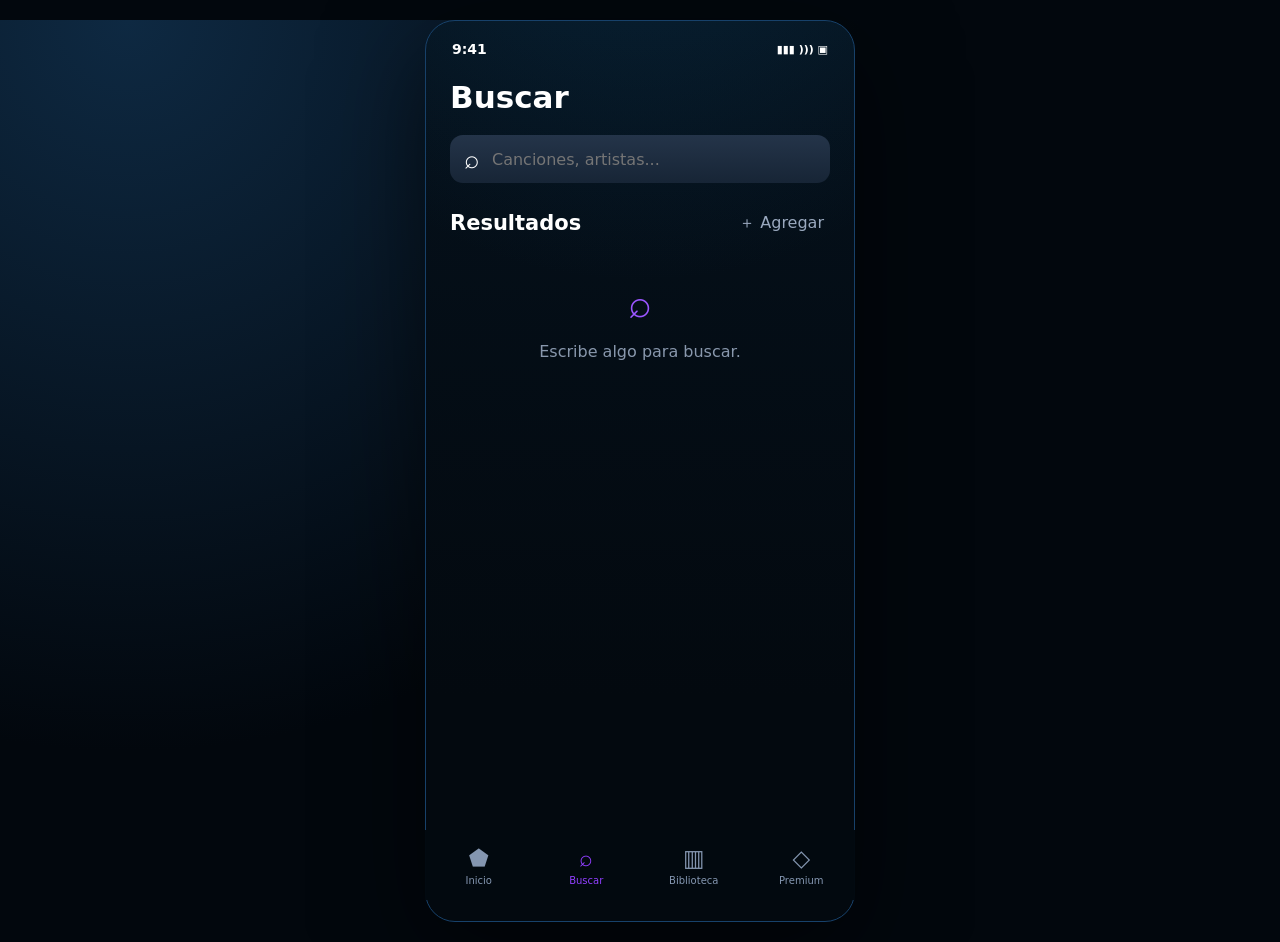
==== buscar.html @ e2c23f28 "Add files via upload" ====
<!DOCTYPE html>
<html lang="es">
<head>
  <meta charset="UTF-8">
  <meta name="viewport" content="width=device-width, initial-scale=1, viewport-fit=cover">
  <meta name="theme-color" content="#06111b">

  <link rel="manifest" href="manifest.json">
  <link rel="stylesheet" href="styles.css">

  <title>Buscar - Nova Music</title>
</head>

<body>

<main class="phone" data-page="search">

  <div class="status-bar">
    <span>9:41</span>
    <div class="status-icons">▮▮▮ ))) ▣</div>
  </div>

  <section class="view">

    <header class="page-header">
      <h1>Buscar</h1>
    </header>

    <div class="search-box">

      <span class="search-icon">⌕</span>

      <input
        id="searchInput"
        type="search"
        placeholder="Canciones, artistas..."
        autofocus
      >

    </div>

    <div class="section-header">

      <h2>Resultados</h2>

      <button data-action="add-music">
        ＋ Agregar
      </button>

    </div>

    <div
      id="searchResults"
      class="song-list">
    </div>

    <div
      id="searchEmpty"
      class="empty-state">

      <div class="empty-music">
        ⌕
      </div>

      <p>
        Escribe algo para buscar.
      </p>

    </div>

  </section>


  <div
    id="globalMiniPlayer"
    class="mini-player hidden">

    <div class="mini-cover">♫</div>

    <div class="mini-info">
      <strong id="miniTitle"></strong>
      <span id="miniArtist"></span>
    </div>

    <button id="miniPlayBtn">
      ▶
    </button>

    <a href="reproductor.html">
      ☷
    </a>

  </div>


  <nav class="bottom-nav">

    <a href="index.html"
       class="nav-button"
       data-page="home">

      <span>⬟</span>
      <small>Inicio</small>

    </a>

    <a href="buscar.html"
       class="nav-button"
       data-page="search">

      <span>⌕</span>
      <small>Buscar</small>

    </a>

    <a href="biblioteca.html"
       class="nav-button"
       data-page="library">

      <span>▥</span>
      <small>Biblioteca</small>

    </a>

    <a href="premium.html"
       class="nav-button"
       data-page="premium">

      <span>◇</span>
      <small>Premium</small>

    </a>

  </nav>


  <input
    id="fileInput"
    type="file"
    accept="audio/*"
    multiple
    hidden
  >

  <audio
    id="audio"
    preload="metadata">
  </audio>

</main>

<script src="app.js"></script>

</body>
</html>
---- styles.css ----
:root {

    --bg: #06101a;

    --panel: #111d2b;

    --panel2: #19283a;

    --text: #ffffff;

    --muted: #8998ad;

    --purple: #8e3fff;

    --purple2: #b34fff;

    --green: #16d887;

    --danger: #ff6678;

}


* {

    box-sizing: border-box;

}


html,
body {

    margin: 0;

    min-height: 100%;

    background: #02070d;

    color: white;

    font-family:

        Inter,
        system-ui,
        -apple-system,
        "Segoe UI",
        sans-serif;

}


body {

    background:

        radial-gradient(

            circle at 10% 0%,

            #0e2942,

            #02070d 50%

        );

}


a {

    text-decoration: none;

    color: inherit;

}


button,
input {

    font: inherit;

}


button {

    cursor: pointer;

}


/* APP */

.phone {

    width: 100%;

    max-width: 430px;

    min-height: 100vh;

    margin: auto;

    position: relative;

    background:

        radial-gradient(

            circle at 50% -20%,

            rgba(14, 70, 107, .35),

            transparent 40%

        ),

        linear-gradient(

            180deg,

            #05111c,

            #03090f 75%

        );

    overflow: hidden;

}


/* STATUS */

.status-bar {

    height: 44px;

    padding:

        calc(env(safe-area-inset-top) + 12px)

        26px

        0;

    display: flex;

    justify-content: space-between;

    align-items: center;

    font-weight: 800;

    font-size: 14px;

}


.status-icons {

    font-size: 11px;

}


/* VIEW */

.view {

    min-height: calc(100vh - 44px);

    padding:

        14px

        24px

        160px;

}


/* HEADER */

.home-header,
.page-header,
.section-header,
.player-header,
.player-info,
.time {

    display: flex;

    justify-content: space-between;

    align-items: center;

}


.home-header h1,
.page-header h1 {

    margin: 0;

    font-size: 31px;

}


.home-header p {

    margin: 3px 0 0;

    color: #98a8c0;

}


.settings-btn {

    font-size: 26px;

}


/* SEARCH */

.search-box {

    height: 48px;

    margin-top: 20px;

    padding: 0 14px;

    border-radius: 13px;

    display: flex;

    align-items: center;

    gap: 10px;

    background:

        linear-gradient(

            #243449,

            #172536

        );

}


.search-box input {

    flex: 1;

    border: 0;

    outline: 0;

    background: transparent;

    color: white;

}


.fake-search {

    color: #9babc2;

    font-size: 13px;

}


.search-icon {

    font-size: 26px;

}


/* CATEGORIES */

.categories {

    display: grid;

    grid-template-columns:

        repeat(5, 1fr);

    gap: 8px;

    margin-top: 20px;

}


.category {

    text-align: center;

    font-size: 10px;

}


.category-icon {

    width: 48px;

    height: 48px;

    margin:

        0 auto 8px;

    display: grid;

    place-items: center;

    border-radius: 50%;

    background: #1c2634;

    font-size: 21px;

}


.category-icon.purple {

    background:

        linear-gradient(

            135deg,

            #7135ff,

            #ad45ff

        );

}


/* SECTIONS */

.section-header {

    margin-top: 28px;

}


.section-header h2 {

    margin: 0;

    font-size: 21px;

}


.section-header a,
.section-header button {

    border: 0;

    background: none;

    color: #9aa9bf;

}


/* CARDS */

.mix-container {

    display: flex;

    gap: 11px;

    overflow-x: auto;

    margin-top: 13px;

    scrollbar-width: none;

}


.mix-container::-webkit-scrollbar {

    display: none;

}


.mix-card {

    min-width: 145px;

    width: 145px;

    height: 190px;

    position: relative;

    overflow: hidden;

    border-radius: 10px;

}


.mix1 {

    background:

        linear-gradient(

            #d84f98,

            #4b245a,

            #151424

        );

}


.mix2 {

    background:

        linear-gradient(

            140deg,

            #321574,

            #d0159d,

            #121322

        );

}


.mix3 {

    background:

        linear-gradient(

            #0864a0,

            #143e74,

            #071927

        );

}


.mix-overlay {

    position: absolute;

    left: 0;

    right: 0;

    bottom: 0;

    padding:

        30px

        10px

        12px;

    background:

        linear-gradient(

            transparent,

            rgba(0,0,0,.95)

        );

}


.mix-overlay h3 {

    margin: 0;

}


.mix-overlay p {

    font-size: 11px;

}


/* SONGS */

.song-list {

    margin-top: 10px;

}


.song-item {

    display: grid;

    grid-template-columns:

        48px

        1fr

        36px;

    gap: 12px;

    align-items: center;

    padding: 8px 0;

}


.song-cover {

    width: 48px;

    height: 48px;

    border-radius: 6px;

    display: grid;

    place-items: center;

    background:

        linear-gradient(

            145deg,

            #ee315f,

            #351563

        );

}


.song-info {

    min-width: 0;

}


.song-info strong,
.song-info span {

    display: block;

    overflow: hidden;

    white-space: nowrap;

    text-overflow: ellipsis;

}


.song-info span {

    margin-top: 4px;

    color: #8798b1;

    font-size: 12px;

}


.song-more {

    border: 0;

    background: transparent;

    color: #889ab5;

    font-size: 20px;

}


/* EMPTY */

.empty-state {

    padding: 35px 0;

    text-align: center;

    color: #8998ad;

}


.empty-state.hidden,
.hidden {

    display: none !important;

}


.empty-music {

    color: #9b56ff;

    font-size: 40px;

}


.empty-state button {

    padding: 11px 16px;

    border: 0;

    border-radius: 12px;

    color: white;

    background:

        linear-gradient(

            135deg,

            #7738ff,

            #aa42ff

        );

}


/* NAV */

.bottom-nav {

    position: fixed;

    left: 50%;

    bottom: 0;

    transform:

        translateX(-50%);

    width:

        min(100%, 430px);

    height: 70px;

    display: grid;

    grid-template-columns:

        repeat(4,1fr);

    background:

        rgba(

            3,
            10,
            16,
            .98

        );

    z-index: 20;

}


.nav-button {

    display: flex;

    flex-direction: column;

    align-items: center;

    justify-content: center;

    color: #8496b0;

    gap: 4px;

}


.nav-button span {

    font-size: 23px;

}


.nav-button small {

    font-size: 10px;

}


.nav-button.active {

    color: #913fff;

}


/* MINI PLAYER */

.mini-player {

    position: fixed;

    left: 50%;

    bottom: 69px;

    transform:

        translateX(-50%);

    width:

        min(

            calc(100% - 20px),

            410px

        );

    height: 63px;

    display: grid;

    grid-template-columns:

        46px

        1fr

        36px

        36px;

    gap: 9px;

    align-items: center;

    padding:

        8px 10px;

    border-radius:

        15px 15px 0 0;

    background:

        rgba(

            17,
            29,
            41,
            .97

        );

    z-index: 19;

}


.mini-cover {

    width: 46px;

    height: 46px;

    display: grid;

    place-items: center;

    border-radius: 5px;

    background:

        linear-gradient(

            #e42d65,

            #35124f

        );

}


.mini-info {

    min-width: 0;

}


.mini-info strong,
.mini-info span {

    display: block;

    white-space: nowrap;

    overflow: hidden;

    text-overflow: ellipsis;

}


.mini-info span {

    color: #8fa0b7;

    font-size: 11px;

}


.mini-player button {

    border: 0;

    background: transparent;

    color: white;

    font-size: 22px;

}


/* TABS */

.tabs {

    display: flex;

    gap: 10px;

    overflow-x: auto;

}


.tab {

    border: 0;

    border-radius: 22px;

    padding:

        9px 15px;

    color: white;

    background: #152231;

}


.tab.active {

    background:

        linear-gradient(

            135deg,

            #7a3cff,

            #a94cff

        );

}


/* PLAYER */

.player-header {

    text-align: center;

}


.player-header strong,
.player-header small {

    display: block;

}


.player-header small {

    color: #93a2b5;

}


.round-button {

    width: 42px;

    height: 42px;

    border: 0;

    border-radius: 50%;

    background: transparent;

    color: white;

    font-size: 28px;

}


.album-cover {

    width: 100%;

    aspect-ratio: 1;

    margin-top: 25px;

    display: grid;

    place-items: center;

    border-radius: 18px;

    background:

        radial-gradient(

            circle at 50% 20%,

            #e5579c,

            #48235a 40%,

            #0b1522 72%

        );

}


.album-note {

    color: #b963ff;

    font-size: 100px;

}


.player-info {

    margin-top: 23px;

}


.player-info h2 {

    margin: 0;

    font-size: 28px;

}


.player-info p {

    color: #93a3ba;

}


.favorite {

    border: 0;

    background: transparent;

    color: #16d887;

    font-size: 30px;

}


.seek {

    width: 100%;

    margin-top: 25px;

    accent-color: #9d48ff;

}


.time {

    color: #8797ac;

    font-size: 12px;

}


.player-controls {

    margin-top: 18px;

    display: grid;

    grid-template-columns:

        repeat(5,1fr);

    align-items: center;

}


.player-controls button {

    border: 0;

    background: none;

    color: white;

    font-size: 26px;

}


.main-play {

    width: 70px;

    height: 70px;

    border-radius: 50% !important;

    background: #182433 !important;

}


.delete-song {

    display: block;

    margin:

        35px auto;

    border: 0;

    border-radius: 11px;

    padding:

        11px 18px;

    color: #ff7385;

    background: #131e29;

}


/* FEATURE */

.feature-hero,
.premium-card {

    padding: 23px;

    border-radius: 22px;

    text-align: center;

    background:

        linear-gradient(

            145deg,

            #2c1c50,

            #101c2a

        );

}


.feature-icon {

    font-size: 55px;

}


.feature-hero p,
.premium-card p {

    color: #a7b6ca;

}


.feature-list {

    margin-top: 20px;

}


/* GENRES */

.genre-grid {

    display: grid;

    grid-template-columns:

        repeat(2,1fr);

    gap: 12px;

}


.genre-card {

    min-height: 100px;

    border: 0;

    border-radius: 16px;

    color: white;

    font-size: 17px;

    font-weight: bold;

    background:

        linear-gradient(

            135deg,

            #7135ff,

            #243d74

        );

}


/* PREMIUM */

.premium-card ul {

    padding: 0;

    list-style: none;

    text-align: left;

    line-height: 2;

}


.premium-badge {

    padding:

        6px 11px;

    border-radius: 20px;

    background: #9b45ff;

}


.primary-wide {

    width: 100%;

    padding: 13px;

    border: 0;

    border-radius: 12px;

    color: white;

    background:

        linear-gradient(

            135deg,

            #7135ff,

            #b34fff

        );

}


/* SETTINGS */

.settings-list {

    display: grid;

    gap: 12px;

}


.setting-row {

    width: 100%;

    padding: 16px;

    border: 0;

    border-radius: 16px;

    display: flex;

    align-items: center;

    justify-content: space-between;

    color: white;

    background: #101c29;

}


.setting-row div {

    text-align: left;

}


.setting-row span {

    display: block;

    margin-top: 4px;

    color: #8fa0b7;

    font-size: 12px;

}


.danger-row strong {

    color: #ff7182;

}


/* RESPONSIVE */

@media(max-width: 360px) {

    .view {

        padding-left: 16px;

        padding-right: 16px;

    }


    .category-icon {

        width: 42px;

        height: 42px;

    }


    .categories {

        gap: 3px;

    }

}


@media(min-width: 600px) {

    .phone {

        margin:

            20px auto;

        min-height: 850px;

        border:

            1px solid

            #17416a;

        border-radius: 30px;

        box-shadow:

            0 30px 100px

            rgba(0,0,0,.55);

    }

}
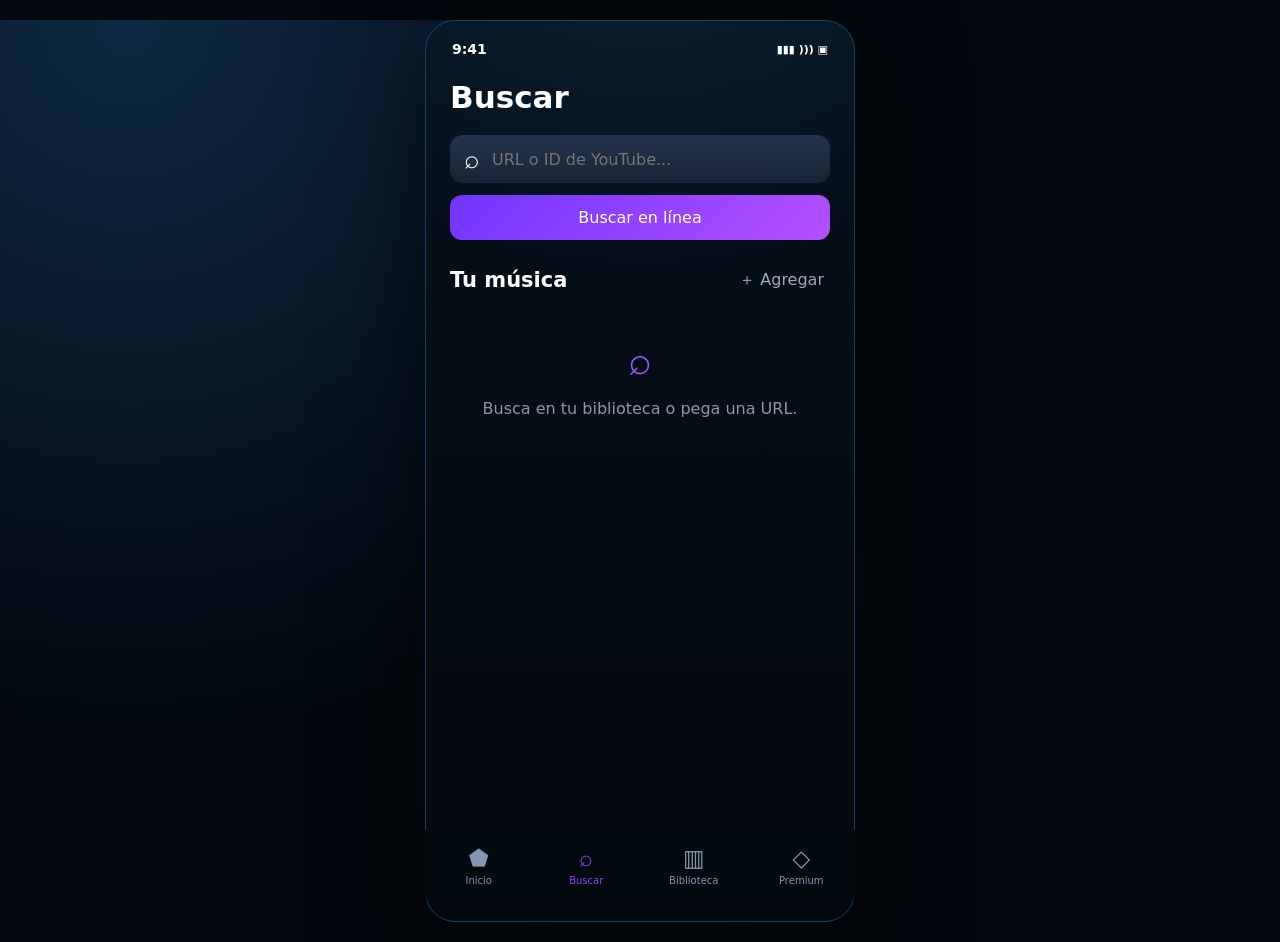
==== commit e531becb: "Add files via upload" ====
--- a/buscar.html
+++ b/buscar.html
@@ -1,155 +1,312 @@
 <!DOCTYPE html>
 <html lang="es">
+
 <head>
-  <meta charset="UTF-8">
-  <meta name="viewport" content="width=device-width, initial-scale=1, viewport-fit=cover">
-  <meta name="theme-color" content="#06111b">
-
-  <link rel="manifest" href="manifest.json">
-  <link rel="stylesheet" href="styles.css">
-
-  <title>Buscar - Nova Music</title>
+
+    <meta charset="UTF-8">
+
+    <meta
+        name="viewport"
+        content="width=device-width, initial-scale=1, viewport-fit=cover"
+    >
+
+    <meta
+        name="theme-color"
+        content="#06111b"
+    >
+
+    <link
+        rel="manifest"
+        href="manifest.json"
+    >
+
+    <link
+        rel="stylesheet"
+        href="styles.css"
+    >
+
+    <title>Buscar - Nova Music</title>
+
 </head>
 
+
 <body>
 
-<main class="phone" data-page="search">
-
-  <div class="status-bar">
-    <span>9:41</span>
-    <div class="status-icons">▮▮▮ ))) ▣</div>
-  </div>
-
-  <section class="view">
-
-    <header class="page-header">
-      <h1>Buscar</h1>
-    </header>
-
-    <div class="search-box">
-
-      <span class="search-icon">⌕</span>
-
-      <input
-        id="searchInput"
-        type="search"
-        placeholder="Canciones, artistas..."
-        autofocus
-      >
+
+<main
+    class="phone"
+    data-page="search"
+>
+
+
+    <!-- STATUS BAR -->
+
+    <div class="status-bar">
+
+        <span>
+            9:41
+        </span>
+
+        <div class="status-icons">
+            ▮▮▮ ))) ▣
+        </div>
 
     </div>
 
-    <div class="section-header">
-
-      <h2>Resultados</h2>
-
-      <button data-action="add-music">
-        ＋ Agregar
-      </button>
+
+
+    <section class="view">
+
+
+        <!-- HEADER -->
+
+        <header class="page-header">
+
+            <h1>
+                Buscar
+            </h1>
+
+        </header>
+
+
+
+        <!-- BUSCADOR -->
+
+        <div class="search-box">
+
+            <span class="search-icon">
+                ⌕
+            </span>
+
+            <input
+                id="searchInput"
+                type="search"
+                placeholder="URL o ID de YouTube..."
+            >
+
+        </div>
+
+
+
+        <!-- BUSCAR INTERNET -->
+
+        <button
+            id="youtubeSearchBtn"
+            class="primary-wide online-search-btn"
+        >
+
+            Buscar en línea
+
+        </button>
+
+
+
+        <!-- RESULTADO API -->
+
+        <div
+            id="youtubeResult"
+            class="youtube-results"
+        >
+        </div>
+
+
+
+        <!-- BIBLIOTECA LOCAL -->
+
+        <div class="section-header">
+
+            <h2>
+                Tu música
+            </h2>
+
+            <button
+                data-action="add-music"
+            >
+
+                ＋ Agregar
+
+            </button>
+
+        </div>
+
+
+
+        <div
+            id="searchResults"
+            class="song-list"
+        >
+        </div>
+
+
+
+        <div
+            id="searchEmpty"
+            class="empty-state"
+        >
+
+            <div class="empty-music">
+                ⌕
+            </div>
+
+            <p>
+                Busca en tu biblioteca o pega una URL.
+            </p>
+
+        </div>
+
+
+    </section>
+
+
+
+    <!-- MINI PLAYER -->
+
+    <div
+        id="globalMiniPlayer"
+        class="mini-player hidden"
+    >
+
+        <div class="mini-cover">
+            ♫
+        </div>
+
+
+        <div class="mini-info">
+
+            <strong id="miniTitle">
+            </strong>
+
+            <span id="miniArtist">
+            </span>
+
+        </div>
+
+
+        <button id="miniPlayBtn">
+            ▶
+        </button>
+
+
+        <a href="reproductor.html">
+            ☷
+        </a>
 
     </div>
 
-    <div
-      id="searchResults"
-      class="song-list">
-    </div>
-
-    <div
-      id="searchEmpty"
-      class="empty-state">
-
-      <div class="empty-music">
-        ⌕
-      </div>
-
-      <p>
-        Escribe algo para buscar.
-      </p>
-
-    </div>
-
-  </section>
-
-
-  <div
-    id="globalMiniPlayer"
-    class="mini-player hidden">
-
-    <div class="mini-cover">♫</div>
-
-    <div class="mini-info">
-      <strong id="miniTitle"></strong>
-      <span id="miniArtist"></span>
-    </div>
-
-    <button id="miniPlayBtn">
-      ▶
-    </button>
-
-    <a href="reproductor.html">
-      ☷
-    </a>
-
-  </div>
-
-
-  <nav class="bottom-nav">
-
-    <a href="index.html"
-       class="nav-button"
-       data-page="home">
-
-      <span>⬟</span>
-      <small>Inicio</small>
-
-    </a>
-
-    <a href="buscar.html"
-       class="nav-button"
-       data-page="search">
-
-      <span>⌕</span>
-      <small>Buscar</small>
-
-    </a>
-
-    <a href="biblioteca.html"
-       class="nav-button"
-       data-page="library">
-
-      <span>▥</span>
-      <small>Biblioteca</small>
-
-    </a>
-
-    <a href="premium.html"
-       class="nav-button"
-       data-page="premium">
-
-      <span>◇</span>
-      <small>Premium</small>
-
-    </a>
-
-  </nav>
-
-
-  <input
-    id="fileInput"
-    type="file"
-    accept="audio/*"
-    multiple
-    hidden
-  >
-
-  <audio
-    id="audio"
-    preload="metadata">
-  </audio>
+
+
+    <!-- NAV -->
+
+    <nav class="bottom-nav">
+
+
+        <a
+            href="index.html"
+            class="nav-button"
+            data-page="home"
+        >
+
+            <span>
+                ⬟
+            </span>
+
+            <small>
+                Inicio
+            </small>
+
+        </a>
+
+
+
+        <a
+            href="buscar.html"
+            class="nav-button"
+            data-page="search"
+        >
+
+            <span>
+                ⌕
+            </span>
+
+            <small>
+                Buscar
+            </small>
+
+        </a>
+
+
+
+        <a
+            href="biblioteca.html"
+            class="nav-button"
+            data-page="library"
+        >
+
+            <span>
+                ▥
+            </span>
+
+            <small>
+                Biblioteca
+            </small>
+
+        </a>
+
+
+
+        <a
+            href="premium.html"
+            class="nav-button"
+            data-page="premium"
+        >
+
+            <span>
+                ◇
+            </span>
+
+            <small>
+                Premium
+            </small>
+
+        </a>
+
+
+    </nav>
+
+
+
+    <!-- IMPORTAR MÚSICA -->
+
+    <input
+        id="fileInput"
+        type="file"
+        accept="audio/*"
+        multiple
+        hidden
+    >
+
+
+
+    <audio
+        id="audio"
+        preload="metadata"
+    >
+    </audio>
+
 
 </main>
 
+
+
+<!-- API PRIMERO -->
+
+<script src="api.js"></script>
+
+<!-- APP DESPUÉS -->
+
 <script src="app.js"></script>
 
+
 </body>
+
 </html>
--- a/styles.css
+++ b/styles.css
@@ -1410,4 +1410,309 @@
 
     }
 
+}.download-form {
+
+    margin-top: 25px;
+
+    display: grid;
+
+    gap: 12px;
+
+}
+
+
+.download-form label {
+
+    color: #a8b7ca;
+
+    font-size: 13px;
+
+}
+
+
+.download-form input {
+
+    width: 100%;
+
+    padding: 13px 14px;
+
+    border: 1px solid rgba(255,255,255,.08);
+
+    border-radius: 12px;
+
+    outline: none;
+
+    background: #152230;
+
+    color: white;
+
+}
+
+
+.download-form input:focus {
+
+    border-color: #8e3fff;
+
+}
+
+
+.download-status {
+
+    min-height: 22px;
+
+    text-align: center;
+
+    color: #9eb0c6;
+
+    font-size: 13px;
+
+}.youtube-results {
+
+    margin-top: 20px;
+
+}
+
+
+.youtube-card {
+
+    overflow: hidden;
+
+    border-radius: 18px;
+
+    background: #111d2b;
+
+    border:
+
+        1px solid
+
+        rgba(255,255,255,.08);
+
+}
+
+
+.youtube-cover {
+
+    display: block;
+
+    width: 100%;
+
+    aspect-ratio: 16 / 9;
+
+    object-fit: cover;
+
+}
+
+
+.youtube-card-info {
+
+    padding: 15px;
+
+}
+
+
+.youtube-card-info h3 {
+
+    margin:
+
+        0
+
+        0
+
+        6px;
+
+    font-size: 17px;
+
+}
+
+
+.youtube-card-info p {
+
+    margin:
+
+        0
+
+        0
+
+        5px;
+
+    color: #9bacbf;
+
+}
+
+
+.youtube-card-info span {
+
+    display: block;
+
+    margin-bottom: 15px;
+
+    color: #778aa1;
+
+    font-size: 13px;
+
+}
+
+
+.loading-api {
+
+    padding: 30px;
+
+    text-align: center;
+
+    color: #9b60ff;
+
+}
+
+
+.api-error {
+
+    color: #ff6d7e;
+
+}.online-search-btn {
+
+    width: 100%;
+
+    margin-top: 12px;
+
+}
+
+
+.youtube-results {
+
+    margin-top: 18px;
+
+}
+
+
+.youtube-card {
+
+    overflow: hidden;
+
+    border-radius: 18px;
+
+    background: #111d2b;
+
+    border:
+
+        1px solid
+
+        rgba(255,255,255,.08);
+
+}
+
+
+.youtube-cover {
+
+    display: block;
+
+    width: 100%;
+
+    aspect-ratio: 16 / 9;
+
+    object-fit: cover;
+
+}
+
+
+.youtube-card-info {
+
+    padding: 16px;
+
+}
+
+
+.youtube-card-info h3 {
+
+    margin:
+
+        0
+
+        0
+
+        7px;
+
+    font-size: 17px;
+
+}
+
+
+.youtube-card-info p {
+
+    margin:
+
+        0
+
+        0
+
+        6px;
+
+    color: #9bacbf;
+
+}
+
+
+.youtube-card-info span {
+
+    display: block;
+
+    margin-bottom: 16px;
+
+    color: #778aa1;
+
+    font-size: 13px;
+
+}
+
+
+.loading-api {
+
+    padding: 30px;
+
+    text-align: center;
+
+    color: #a262ff;
+
+}
+
+
+.api-error {
+
+    padding: 12px;
+
+    color: #ff7182;
+
+    text-align: center;
+
+}
+
+
+.download-online:disabled {
+
+    opacity: .65;
+
+    cursor: wait;
+
+}
+
+
+.song-image {
+
+    width: 100%;
+
+    height: 100%;
+
+    border-radius: inherit;
+
+    object-fit: cover;
+
+}.download-message {
+    margin-top: 12px;
+    color: #9fb0c7;
+    font-size: 13px;
+    text-align: center;
+}
+
+.download-online:disabled {
+    opacity: .6;
+    cursor: wait;
 }
